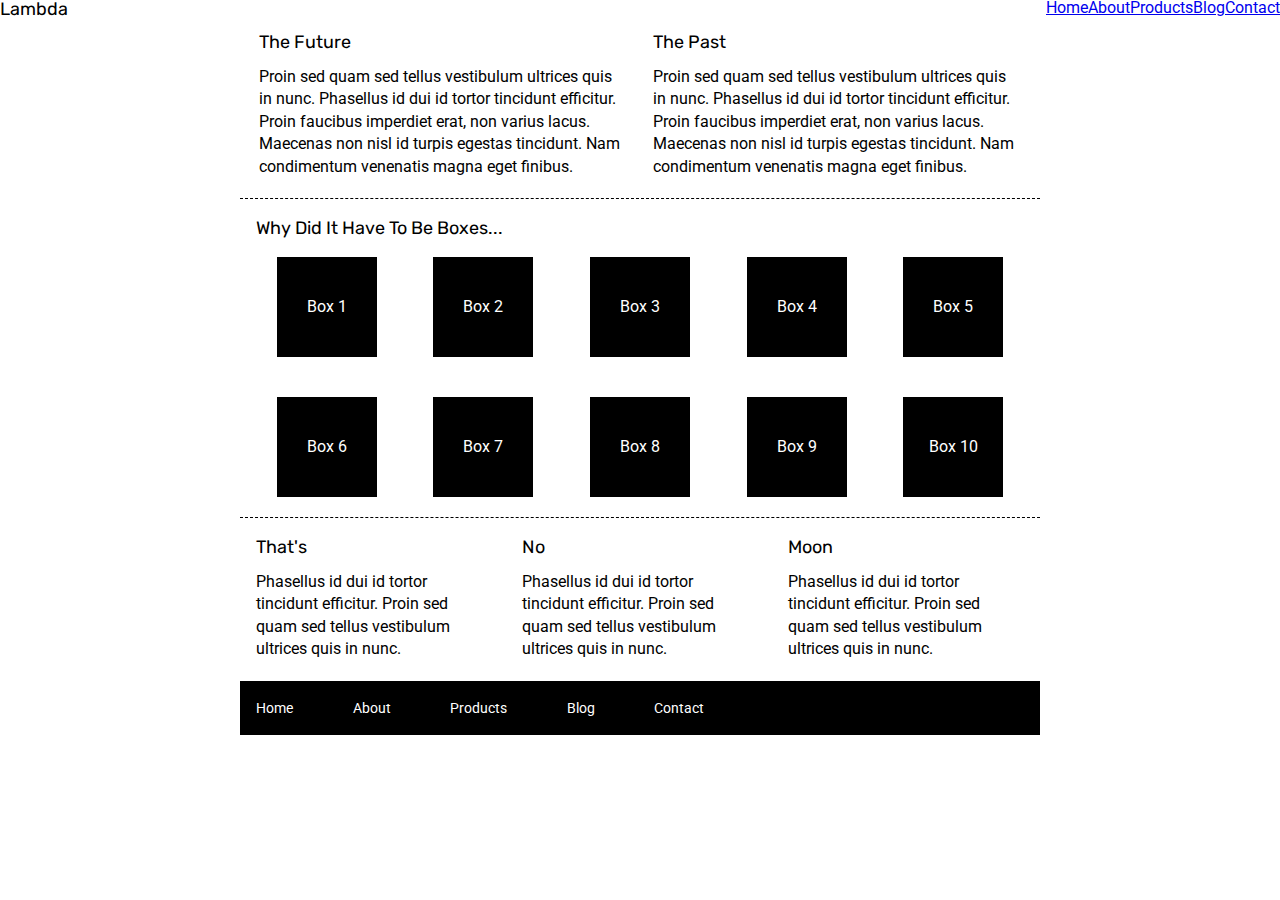
==== index.html @ 426ac087 "Terrence_Pryor" ====
<!doctype html>

<html lang="en">
<head>
  <meta charset="utf-8">

  <title>Sprint Challenge - Home</title>

  <link href="https://fonts.googleapis.com/css?family=Roboto|Rubik" rel="stylesheet">
  <link rel="stylesheet" href="css/index.css">

</head>

<body>
    <header>
        <h1>Lambda</h1>
        <nav>
            <a href="#">Home</a>
            <a href="#">About</a>
            <a href="#">Products</a>
            <a href="#">Blog</a>
            <a href="#">Contact</a>
        </nav>
    </header>
    <div class="container">
   
        <section class="top-content">
            <div class="text-container">
                <h2>The Future</h2>
                <p>Proin sed quam sed tellus vestibulum ultrices quis in nunc. Phasellus id dui id tortor tincidunt efficitur. Proin faucibus imperdiet erat, non varius lacus. Maecenas non nisl id turpis egestas tincidunt. Nam condimentum venenatis magna eget finibus.</p>
            </div>
            <div class="text-container">
                <h2>The Past</h2>
                <p>Proin sed quam sed tellus vestibulum ultrices quis in nunc. Phasellus id dui id tortor tincidunt efficitur. Proin faucibus imperdiet erat, non varius lacus. Maecenas non nisl id turpis egestas tincidunt. Nam condimentum venenatis magna eget finibus.</p>
            </div>
        </section>
        
        <section class="middle-content">
        
            <h2>Why Did It Have To Be Boxes...</h2>
            
            <div class="boxes">
                <div class="box">Box 1</div>
                <div class="box">Box 2</div>
                <div class="box">Box 3</div>
                <div class="box">Box 4</div>
                <div class="box">Box 5</div>
                <div class="box">Box 6</div>
                <div class="box">Box 7</div>
                <div class="box">Box 8</div>
                <div class="box">Box 9</div>
                <div class="box">Box 10</div>
            </div>
        
        </section>

        <section class="bottom-content">

            <div class="text-container">
                <h2>That's</h2>
                <p>Phasellus id dui id tortor tincidunt efficitur. Proin sed quam sed tellus vestibulum ultrices quis in nunc.</p>
            </div>
            <div class="text-container">
                <h2>No</h2>
                <p>Phasellus id dui id tortor tincidunt efficitur. Proin sed quam sed tellus vestibulum ultrices quis in nunc.</p>
            </div>
            <div class="text-container">
                <h2>Moon</h2>
                <p>Phasellus id dui id tortor tincidunt efficitur. Proin sed quam sed tellus vestibulum ultrices quis in nunc.</p>
            </div>

        </section>
        
        <footer>
            <nav>
                <a href="#">Home</a>
                <a href="#">About</a>
                <a href="#">Products</a>
                <a href="#">Blog</a>
                <a href="#">Contact</a>
            </nav>
        </footer>
    </div><!-- container -->        
</body>
</html>
---- css/index.css ----
/* http://meyerweb.com/eric/tools/css/reset/ 
   v2.0 | 20110126
   License: none (public domain)
*/

html, body, div, span, applet, object, iframe,
h1, h2, h3, h4, h5, h6, p, blockquote, pre,
a, abbr, acronym, address, big, cite, code,
del, dfn, em, img, ins, kbd, q, s, samp,
small, strike, strong, sub, sup, tt, var,
b, u, i, center,
dl, dt, dd, ol, ul, li,
fieldset, form, label, legend,
table, caption, tbody, tfoot, thead, tr, th, td,
article, aside, canvas, details, embed, 
figure, figcaption, footer, header, hgroup, 
menu, nav, output, ruby, section, summary,
time, mark, audio, video {
	margin: 0;
	padding: 0;
	border: 0;
	font-size: 100%;
	font: inherit;
	vertical-align: baseline;
}
/* HTML5 display-role reset for older browsers */
article, aside, details, figcaption, figure, 
footer, header, hgroup, menu, nav, section {
	display: block;
}
body {
	line-height: 1;
}

header {
    width: 100%;
    display: flex;
    justify-content: space-between;

}
h1 {
    font-family: Arial, Helvetica, sans-serif;
    display: flex;
    justify-content: start;
    font-size: 30px;
}
nav {
    display: flex;
    justify-content: space-evenly;
}
a {
    display: flex;
    justify-content: space-between;
}
ol, ul {
	list-style: none;
}
blockquote, q {
	quotes: none;
}
blockquote:before, blockquote:after,
q:before, q:after {
	content: '';
	content: none;
}
table {
	border-collapse: collapse;
	border-spacing: 0;
}

* {
    box-sizing: border-box;
}

html, body {
    height: 100%;
    font-family: 'Roboto', sans-serif;
}

h1, h2, h3, h4, h5 {
    font-size: 18px;
    margin-bottom: 15px;
    font-family: 'Rubik', sans-serif;
}

p {
    line-height: 1.4;
}

.container {
    width: 800px;
    margin: 0 auto;
}

.top-content {
    display: flex;
    flex-wrap: wrap;
    justify-content: space-evenly;
    margin-bottom: 20px;
    border-bottom: 1px dashed black;
}

.top-content .text-container {
    width: 48%;
    padding: 0 1%;
    padding-bottom: 20px;  
}

.middle-content {
    margin-bottom: 20px;
    border-bottom: 1px dashed black;
}

.middle-content h2 {
    padding: 0 2%;
    margin-bottom: 0;
}

.middle-content .boxes {
    display: flex;
    flex-wrap: wrap;
    justify-content: space-evenly;
}

.middle-content .boxes .box {
    width: 12.5%;
    height: 100px;
    background: black;
    margin: 20px 2.5%;
    color: white;
    display: flex;
    align-items: center;
    justify-content: center;
}

.bottom-content {
    display: flex;
    margin: 0 2% 20px;
    justify-content: space-around;
}

.bottom-content .text-container {
    padding-right: 4%;
}

.bottom-content .text-container:last-child {
    padding-right: 0;
}

footer {
    width: 100%;
    background: black;
}

footer nav {
    width: 60%;
    display: flex;
    justify-content: space-between;
    align-items: center;
    padding: 20px 2%;
    font-size: 14px;
}

footer nav a {
    color: white;
    text-decoration: none;
}
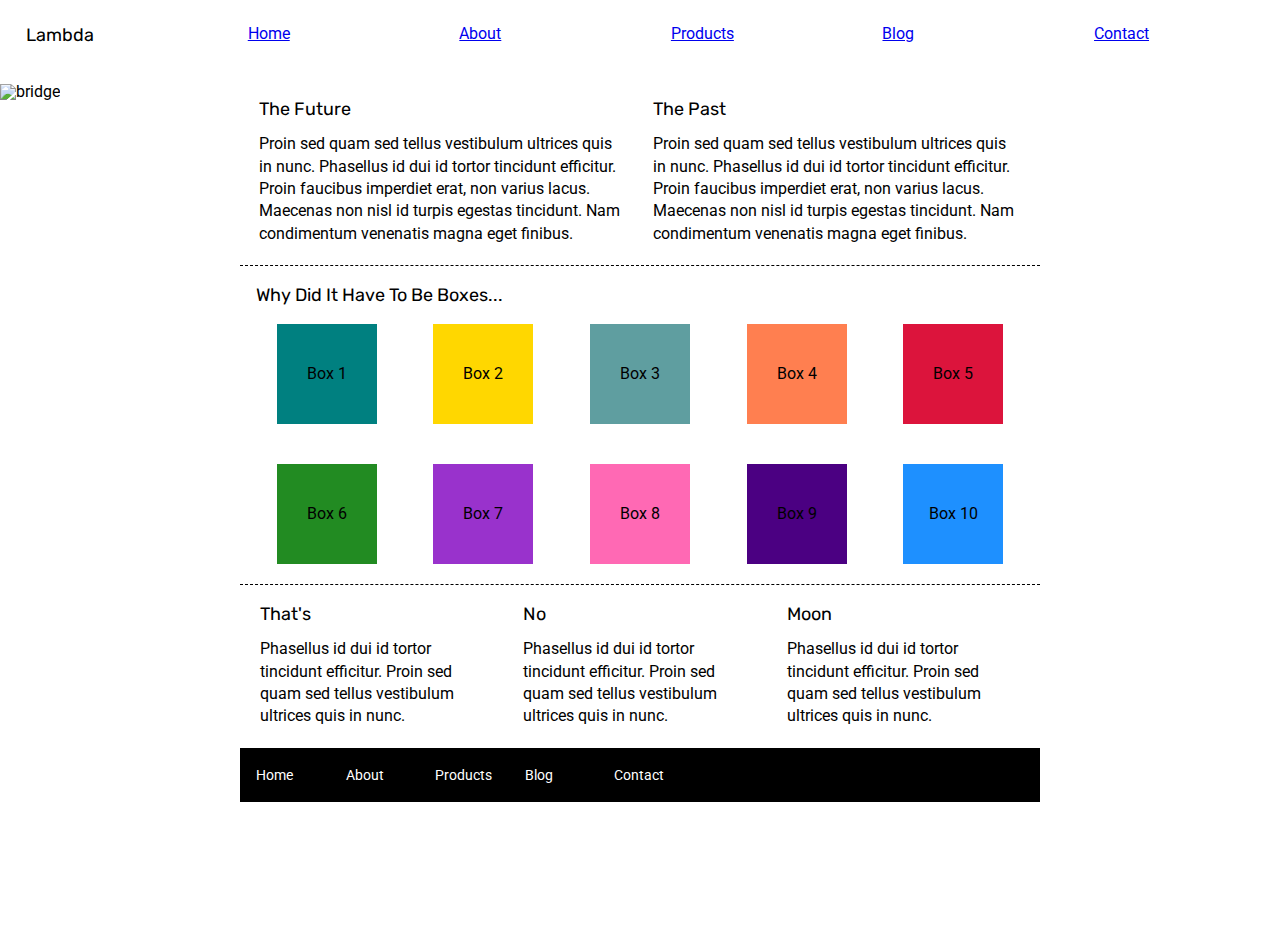
==== commit 8a93e482: "answered questions" ====
--- a/index.html
+++ b/index.html
@@ -5,7 +5,7 @@
   <meta charset="utf-8">
 
   <title>Sprint Challenge - Home</title>
-
+  <link rel="preconnect" href="https://fonts.gstatic.com">
   <link href="https://fonts.googleapis.com/css?family=Roboto|Rubik" rel="stylesheet">
   <link rel="stylesheet" href="css/index.css">
 
@@ -16,12 +16,18 @@
         <h1>Lambda</h1>
         <nav>
             <a href="#">Home</a>
-            <a href="#">About</a>
+            <a href="about.html">About</a>
             <a href="#">Products</a>
             <a href="#">Blog</a>
             <a href="#">Contact</a>
         </nav>
     </header>
+    <section class="img">
+        <div>
+            <img src="https://picsum.photos/id/249/367/267" alt="bridge" width="500px" >
+        </div>
+
+    </section>
     <div class="container">
    
         <section class="top-content">
@@ -40,16 +46,16 @@
             <h2>Why Did It Have To Be Boxes...</h2>
             
             <div class="boxes">
-                <div class="box">Box 1</div>
-                <div class="box">Box 2</div>
-                <div class="box">Box 3</div>
-                <div class="box">Box 4</div>
-                <div class="box">Box 5</div>
-                <div class="box">Box 6</div>
-                <div class="box">Box 7</div>
-                <div class="box">Box 8</div>
-                <div class="box">Box 9</div>
-                <div class="box">Box 10</div>
+                <div class="box1">Box 1</div>
+                <div class="box2">Box 2</div>
+                <div class="box3">Box 3</div>
+                <div class="box4">Box 4</div>
+                <div class="box5">Box 5</div>
+                <div class="box6">Box 6</div>
+                <div class="box7">Box 7</div>
+                <div class="box8">Box 8</div>
+                <div class="box9">Box 9</div>
+                <div class="box10">Box 10</div>
             </div>
         
         </section>
--- a/css/index.css
+++ b/css/index.css
@@ -35,22 +35,39 @@
 header {
     width: 100%;
     display: flex;
-    justify-content: space-between;
+    justify-content: flex-end;
+    margin: 2%;
+    
 
 }
 h1 {
-    font-family: Arial, Helvetica, sans-serif;
+    font-family: 'Dela Gothic One';
     display: flex;
     justify-content: start;
     font-size: 30px;
+    width: 21%;
 }
 nav {
     display: flex;
-    justify-content: space-evenly;
-}
-a {
-    display: flex;
-    justify-content: space-between;
+    width: 100%;
+    }
+
+nav a {
+    width: 75%;
+}
+    
+/* a {
+    display: flex;
+    flex-direction: row;
+    ;
+} */
+
+.img img {
+    max-width: 100%;
+    height: auto;
+  
+    
+
 }
 ol, ul {
 	list-style: none;
@@ -77,6 +94,8 @@
     font-family: 'Roboto', sans-serif;
 }
 
+
+
 h1, h2, h3, h4, h5 {
     font-size: 18px;
     margin-bottom: 15px;
@@ -125,18 +144,112 @@
 .middle-content .boxes .box {
     width: 12.5%;
     height: 100px;
-    background: black;
-    margin: 20px 2.5%;
-    color: white;
-    display: flex;
-    align-items: center;
-    justify-content: center;
+    /* background:black; */
+    margin: 20px 2.5%;
+    color:white;
+    display: flex;
+    align-items: center;
+    justify-content: center;
+}
+
+.boxes .box1  {
+    background: teal;
+    width: 12.5%;
+    height: 100px;
+    display: flex;
+    align-items: center;
+    justify-content: center;
+    margin: 20px 2.5%;
+    
+}
+
+.boxes .box2 {
+    background: gold;
+    width: 12.5%;
+    height: 100px;
+    display: flex;
+    align-items: center;
+    justify-content: center;
+    margin: 20px 2.5%;
+}
+.boxes .box3 {
+    background: cadetblue;
+    width: 12.5%;
+    height: 100px;
+    display: flex;
+    align-items: center;
+    justify-content: center;
+    margin: 20px 2.5%;
+}
+.boxes .box4 {
+    background: coral;
+    width: 12.5%;
+    height: 100px;
+    display: flex;
+    align-items: center;
+    justify-content: center;
+    margin: 20px 2.5%;
+}
+.boxes .box5 {
+    background: crimson;
+    width: 12.5%;
+    height: 100px;
+    display: flex;
+    align-items: center;
+    justify-content: center;
+    margin: 20px 2.5%;
+}
+.boxes .box6 {
+    background: forestgreen;
+    width: 12.5%;
+    height: 100px;
+    display: flex;
+    align-items: center;
+    justify-content: center;
+    margin: 20px 2.5%;
+}
+.boxes .box7 {
+    background: darkorchid;
+    width: 12.5%;
+    height: 100px;
+    display: flex;
+    align-items: center;
+    justify-content: center;
+    margin: 20px 2.5%;
+}
+.boxes .box8 {
+    background: hotpink;
+    width: 12.5%;
+    height: 100px;
+    display: flex;
+    align-items: center;
+    justify-content: center;
+    margin: 20px 2.5%;
+}
+.boxes .box9 {
+    background: indigo;
+    width: 12.5%;
+    height: 100px;
+    display: flex;
+    align-items: center;
+    justify-content: center;
+    margin: 20px 2.5%;
+}
+.boxes .box10 {
+    background: dodgerblue;
+    width: 12.5%;
+    height: 100px;
+    display: flex;
+    align-items: center;
+    justify-content: center;
+    margin: 20px 2.5%;
 }
 
 .bottom-content {
     display: flex;
     margin: 0 2% 20px;
     justify-content: space-around;
+    margin: 20px 2.5%;
 }
 
 .bottom-content .text-container {
